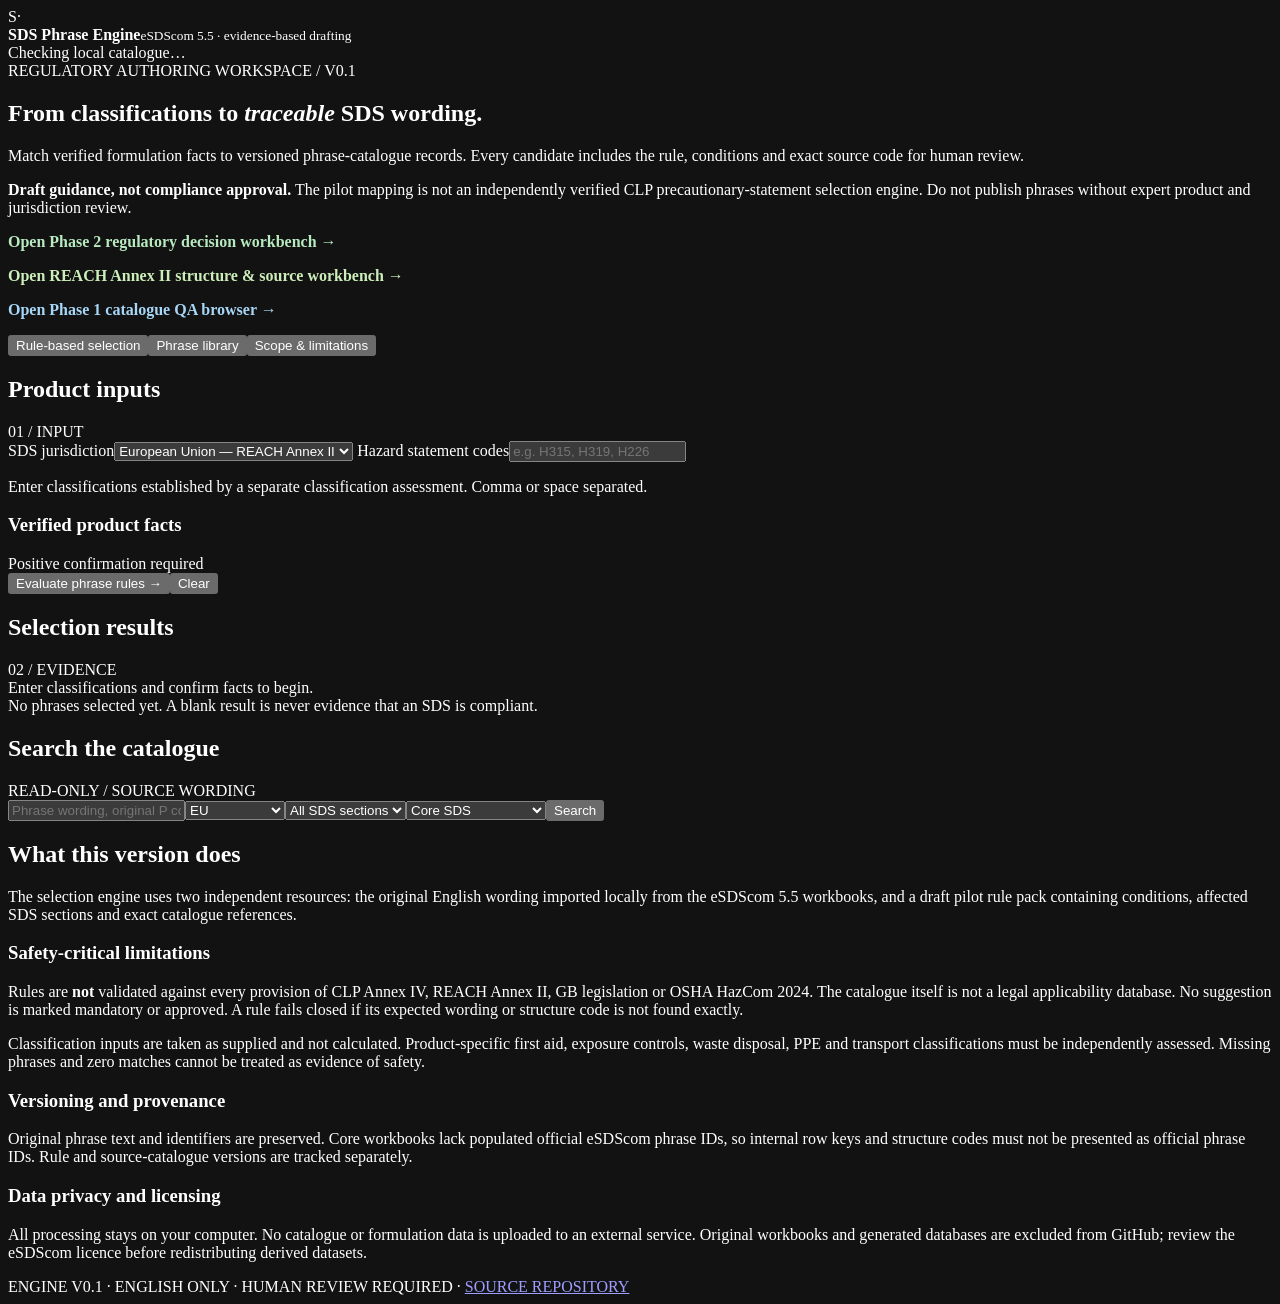
==== web/index.html @ 9d86aad4 "Expand curated SDS phrase recommendations from 21 to 105 with source and evidence checks" ====
<!doctype html>
<html lang="en">
<head><meta charset="utf-8"><meta name="viewport" content="width=device-width, initial-scale=1"><meta name="color-scheme" content="dark"><title>SDS Phrase Engine</title><link rel="stylesheet" href="/styles.css"><script src="/app.js" defer></script></head>
<body><div class="shell">
<header class="topbar"><div class="brand"><div class="logo">S<span>·</span></div><div><strong>SDS Phrase Engine</strong><small>eSDScom 5.5 · evidence-based drafting</small></div></div><div class="pill" id="databaseStatus">Checking local catalogue…</div></header>
<main>
<section class="intro"><div class="eyebrow">REGULATORY AUTHORING WORKSPACE / V0.1</div>
<h1>From classifications to <em>traceable</em> SDS wording.</h1>
<p>Match verified formulation facts to versioned phrase-catalogue records. Every candidate includes the rule, conditions and exact source code for human review.</p>
<div class="warning"><strong>Draft guidance, not compliance approval.</strong> The pilot mapping is not an independently verified CLP precautionary-statement selection engine. Do not publish phrases without expert product and jurisdiction review.</div></section>
<p><a href="/regulatory.html" style="color:#b8eabf;font-weight:700;text-decoration:none">Open Phase 2 regulatory decision workbench →</a></p>
<p><a href="/reach.html" style="color:#cceeba;font-weight:700;text-decoration:none">Open REACH Annex II structure &amp; source workbench →</a></p>
<p><a href="/catalogue.html" style="color:#a7d6f6;font-weight:700;text-decoration:none">Open Phase 1 catalogue QA browser →</a></p>
      <nav class="tabs" aria-label="Workspace"><button class="tab active" data-target="select" type="button">Rule-based selection</button><button class="tab" data-target="library" type="button">Phrase library</button><button class="tab" data-target="method" type="button">Scope &amp; limitations</button></nav>
<section id="select" class="view active"><div class="split">
<form id="selectionForm" class="panel"><div class="panel-head"><h2>Product inputs</h2><span class="step">01 / INPUT</span></div>
<label for="jurisdiction">SDS jurisdiction</label><select id="jurisdiction"><option value="EU">European Union — REACH Annex II</option><option value="GB">Great Britain — UK REACH</option><option value="US">United States — OSHA HazCom</option></select>
<label for="hazards">Hazard statement codes</label><input id="hazards" type="text" placeholder="e.g. H315, H319, H226" autocomplete="off"><p class="hint">Enter classifications established by a separate classification assessment. Comma or space separated.</p>
<div class="subhead"><h3>Verified product facts</h3><span>Positive confirmation required</span></div><div id="factList" class="fact-list"></div>
<div class="form-actions"><button type="submit" class="primary">Evaluate phrase rules →</button><button type="button" class="secondary" id="clearInputs">Clear</button></div></form>
<div class="panel results"><div class="panel-head"><h2>Selection results</h2><span class="step">02 / EVIDENCE</span></div><div id="evaluationStats" class="stats"><span>Enter classifications and confirm facts to begin.</span></div><div id="evaluationResults" aria-live="polite" class="results-list"><div class="empty">No phrases selected yet. A blank result is never evidence that an SDS is compliant.</div></div></div>
</div></section>
<section id="library" class="view"><div class="panel"><div class="panel-head"><h2>Search the catalogue</h2><span class="step">READ-ONLY / SOURCE WORDING</span></div>
<form id="searchForm" class="filters"><input id="searchQuery" placeholder="Phrase wording, original P code, structure code…" aria-label="Phrase search"><select id="searchJurisdiction" aria-label="Jurisdiction"><option value="EU">EU</option><option value="GB">GB</option><option value="US">US</option><option value="ALL">All structures</option></select><select id="searchSection" aria-label="SDS section"><option value="">All SDS sections</option></select><select id="searchCollection" aria-label="Collection"><option value="Core">Core SDS</option><option value="ExpoScenario">Exposure scenarios</option><option value="ALL">Both</option></select><button type="submit" class="primary">Search</button></form><div id="searchResults" class="results-list" aria-live="polite"></div></div></section>
<section id="method" class="view"><div class="panel prose">
<h2>What this version does</h2><p>The selection engine uses two independent resources: the original English wording imported locally from the eSDScom 5.5 workbooks, and a draft pilot rule pack containing conditions, affected SDS sections and exact catalogue references.</p>
<h3>Safety-critical limitations</h3><p>Rules are <strong>not</strong> validated against every provision of CLP Annex IV, REACH Annex II, GB legislation or OSHA HazCom 2024. The catalogue itself is not a legal applicability database. No suggestion is marked mandatory or approved. A rule fails closed if its expected wording or structure code is not found exactly.</p><p>Classification inputs are taken as supplied and not calculated. Product-specific first aid, exposure controls, waste disposal, PPE and transport classifications must be independently assessed. Missing phrases and zero matches cannot be treated as evidence of safety.</p>
<h3>Versioning and provenance</h3><p>Original phrase text and identifiers are preserved. Core workbooks lack populated official eSDScom phrase IDs, so internal row keys and structure codes must not be presented as official phrase IDs. Rule and source-catalogue versions are tracked separately.</p>
<h3>Data privacy and licensing</h3><p>All processing stays on your computer. No catalogue or formulation data is uploaded to an external service. Original workbooks and generated databases are excluded from GitHub; review the eSDScom licence before redistributing derived datasets.</p></div></section>
</main><footer>ENGINE V0.1 · ENGLISH ONLY · HUMAN REVIEW REQUIRED · <a href="https://github.com/ConorTttttt/SDS-Phrases" target="_blank" rel="noopener">SOURCE REPOSITORY</a></footer>
</div></body></html>
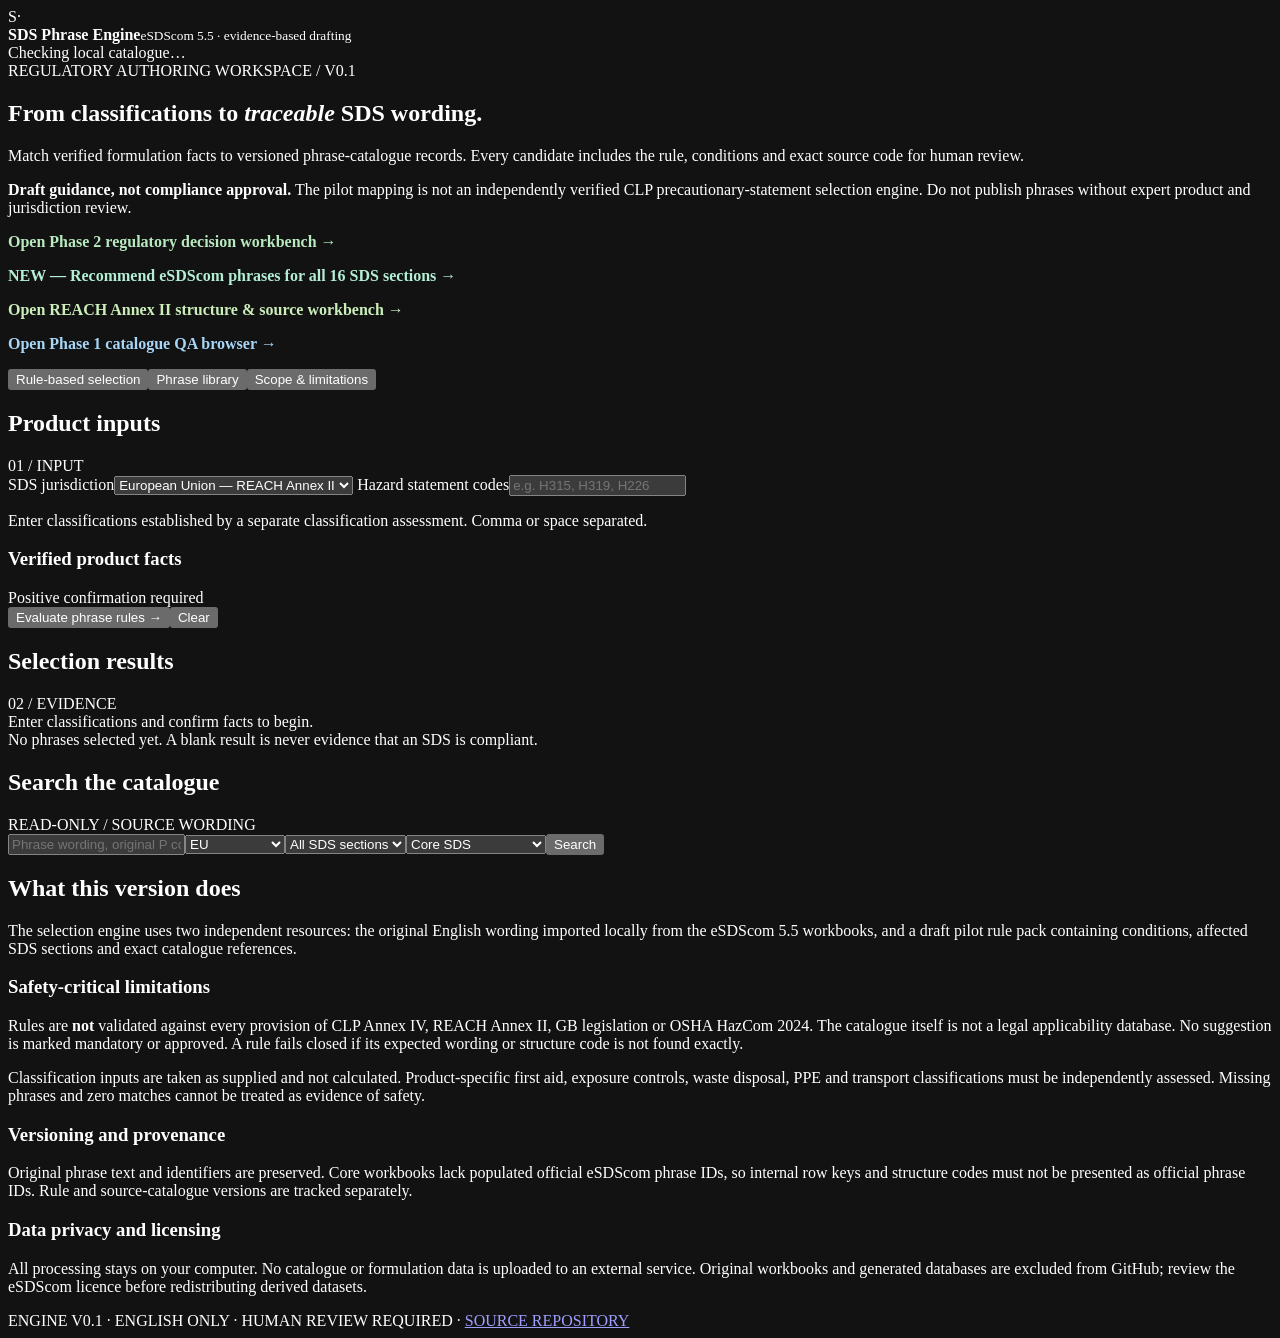
==== commit cd684e21: "Restore existing Phase 2 server routes and source verifier in expanded phrase branch" ====
--- a/web/index.html
+++ b/web/index.html
@@ -9,6 +9,7 @@
 <p>Match verified formulation facts to versioned phrase-catalogue records. Every candidate includes the rule, conditions and exact source code for human review.</p>
 <div class="warning"><strong>Draft guidance, not compliance approval.</strong> The pilot mapping is not an independently verified CLP precautionary-statement selection engine. Do not publish phrases without expert product and jurisdiction review.</div></section>
 <p><a href="/regulatory.html" style="color:#b8eabf;font-weight:700;text-decoration:none">Open Phase 2 regulatory decision workbench →</a></p>
+<p><a href="/section_recommendations.html" style="color:#b3efd4;font-weight:700;text-decoration:none">NEW — Recommend eSDScom phrases for all 16 SDS sections →</a></p>
 <p><a href="/reach.html" style="color:#cceeba;font-weight:700;text-decoration:none">Open REACH Annex II structure &amp; source workbench →</a></p>
 <p><a href="/catalogue.html" style="color:#a7d6f6;font-weight:700;text-decoration:none">Open Phase 1 catalogue QA browser →</a></p>
       <nav class="tabs" aria-label="Workspace"><button class="tab active" data-target="select" type="button">Rule-based selection</button><button class="tab" data-target="library" type="button">Phrase library</button><button class="tab" data-target="method" type="button">Scope &amp; limitations</button></nav>
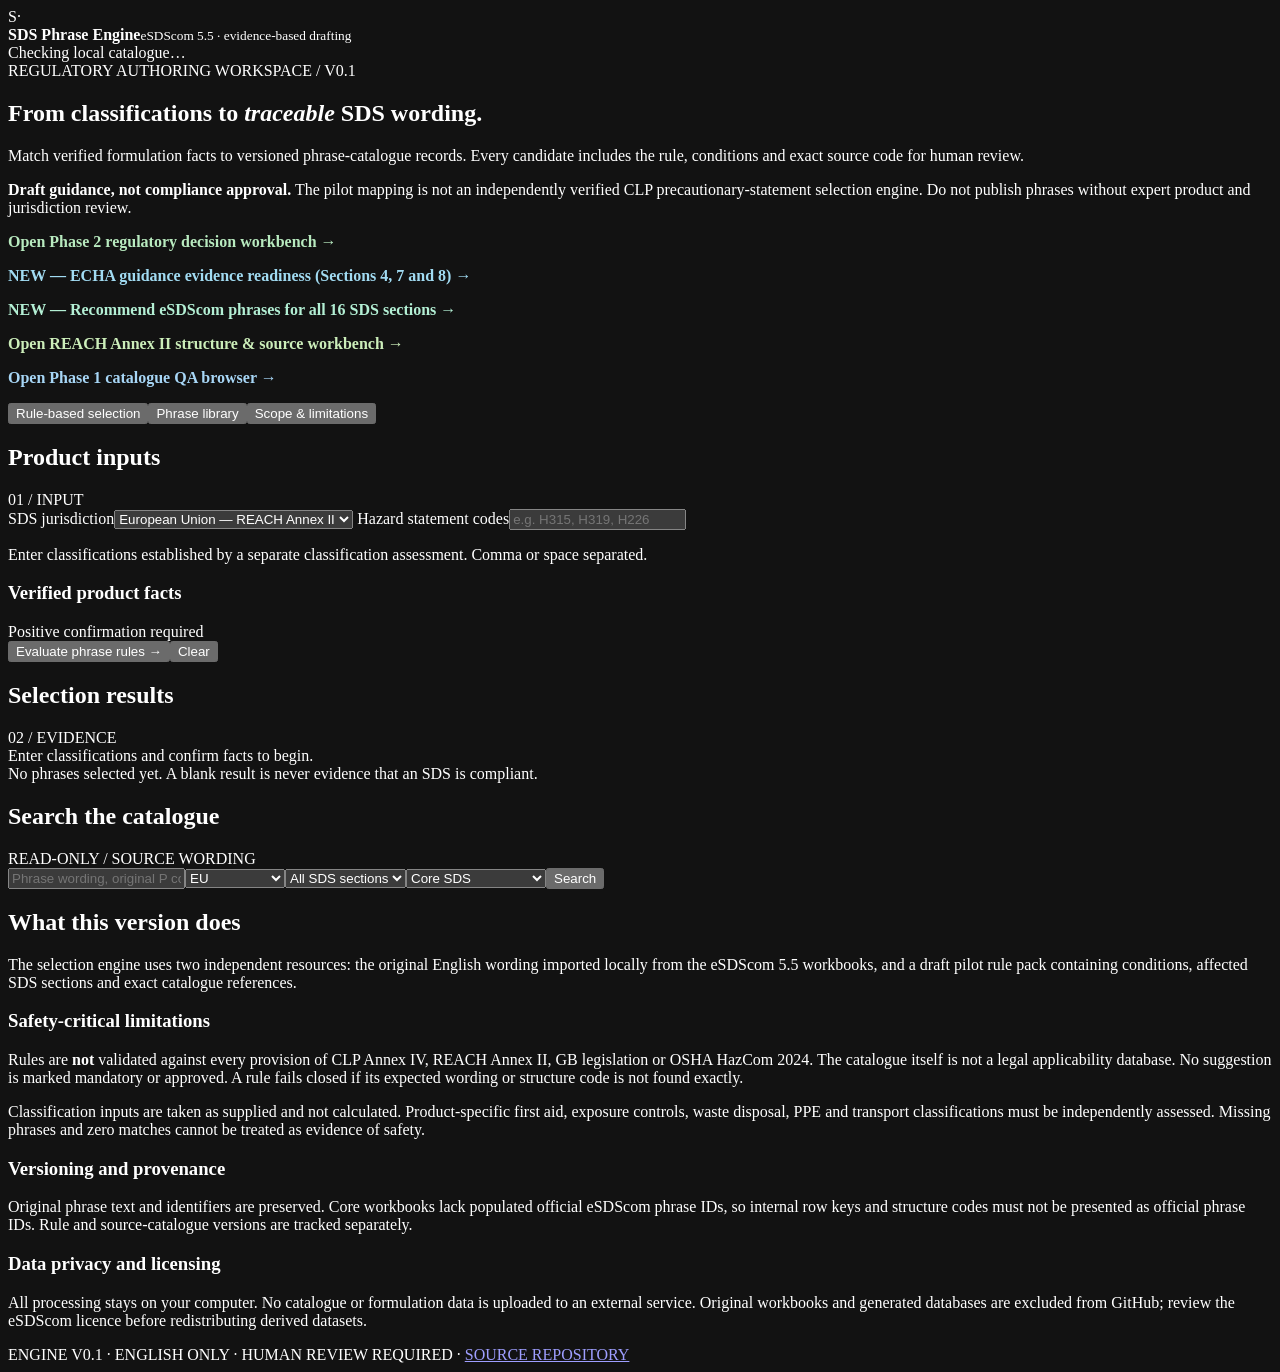
==== commit d8c1b498: "Verify ECHA original SDS guidance PDF and add source-linked evidence readiness pilot for sections 4 " ====
--- a/web/index.html
+++ b/web/index.html
@@ -9,6 +9,7 @@
 <p>Match verified formulation facts to versioned phrase-catalogue records. Every candidate includes the rule, conditions and exact source code for human review.</p>
 <div class="warning"><strong>Draft guidance, not compliance approval.</strong> The pilot mapping is not an independently verified CLP precautionary-statement selection engine. Do not publish phrases without expert product and jurisdiction review.</div></section>
 <p><a href="/regulatory.html" style="color:#b8eabf;font-weight:700;text-decoration:none">Open Phase 2 regulatory decision workbench →</a></p>
+<p><a href="/readiness.html" style="color:#a1dbf2;font-weight:700;text-decoration:none">NEW — ECHA guidance evidence readiness (Sections 4, 7 and 8) →</a></p>
 <p><a href="/section_recommendations.html" style="color:#b3efd4;font-weight:700;text-decoration:none">NEW — Recommend eSDScom phrases for all 16 SDS sections →</a></p>
 <p><a href="/reach.html" style="color:#cceeba;font-weight:700;text-decoration:none">Open REACH Annex II structure &amp; source workbench →</a></p>
 <p><a href="/catalogue.html" style="color:#a7d6f6;font-weight:700;text-decoration:none">Open Phase 1 catalogue QA browser →</a></p>
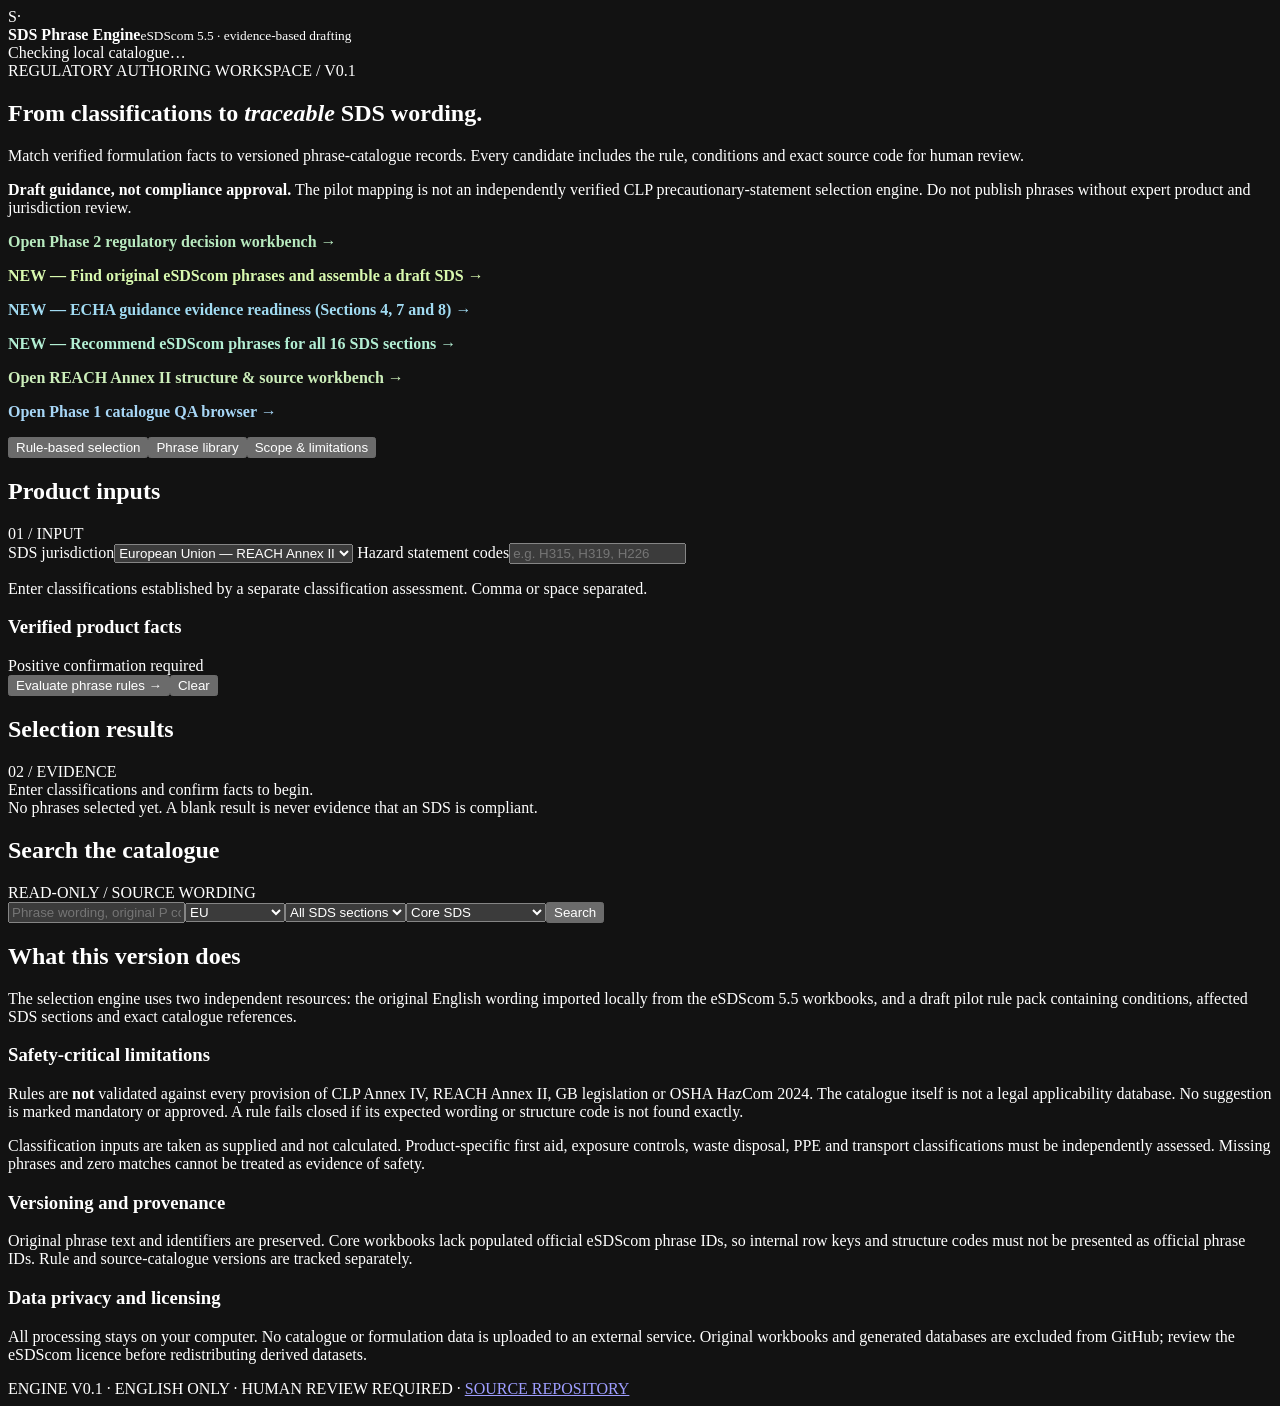
==== commit 3d626db9: "Build direct eSDScom phrase finder and local draft selection across all 16 SDS sections" ====
--- a/web/index.html
+++ b/web/index.html
@@ -9,6 +9,7 @@
 <p>Match verified formulation facts to versioned phrase-catalogue records. Every candidate includes the rule, conditions and exact source code for human review.</p>
 <div class="warning"><strong>Draft guidance, not compliance approval.</strong> The pilot mapping is not an independently verified CLP precautionary-statement selection engine. Do not publish phrases without expert product and jurisdiction review.</div></section>
 <p><a href="/regulatory.html" style="color:#b8eabf;font-weight:700;text-decoration:none">Open Phase 2 regulatory decision workbench →</a></p>
+<p><a href="/phrase_finder.html" style="color:#d8f9af;font-weight:800;text-decoration:none">NEW — Find original eSDScom phrases and assemble a draft SDS →</a></p>
 <p><a href="/readiness.html" style="color:#a1dbf2;font-weight:700;text-decoration:none">NEW — ECHA guidance evidence readiness (Sections 4, 7 and 8) →</a></p>
 <p><a href="/section_recommendations.html" style="color:#b3efd4;font-weight:700;text-decoration:none">NEW — Recommend eSDScom phrases for all 16 SDS sections →</a></p>
 <p><a href="/reach.html" style="color:#cceeba;font-weight:700;text-decoration:none">Open REACH Annex II structure &amp; source workbench →</a></p>
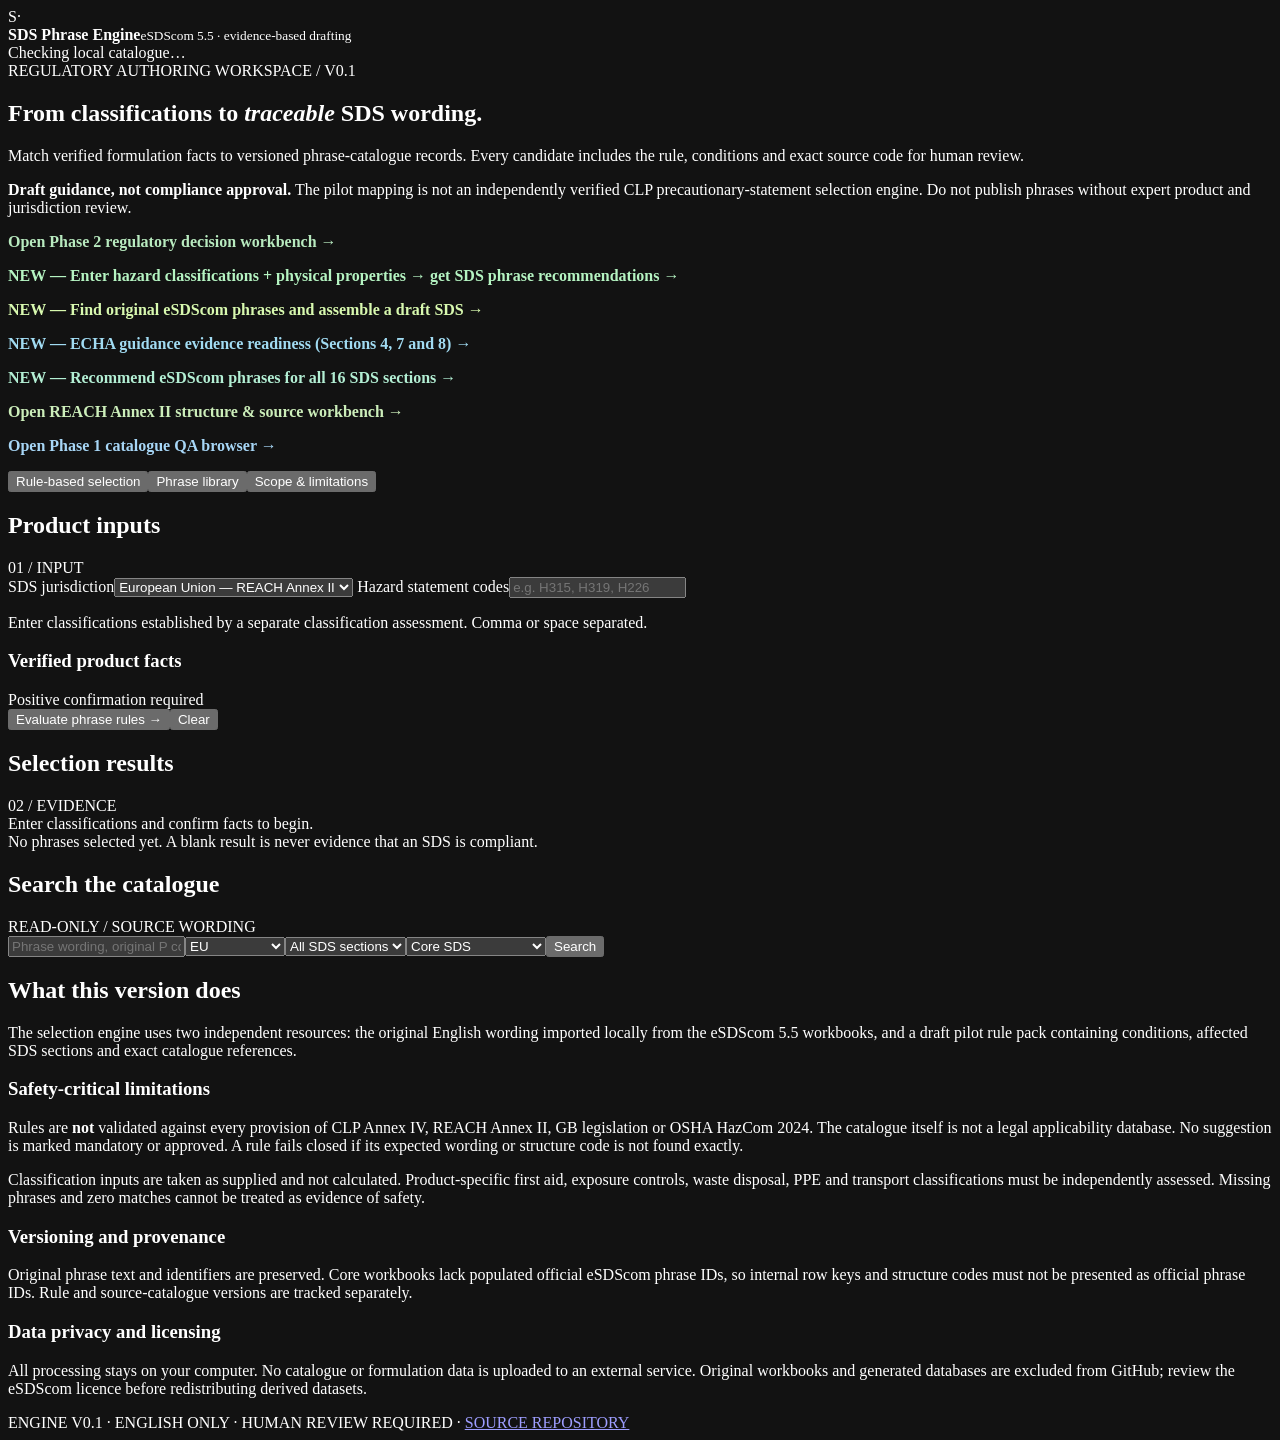
==== commit 48c5c4d5: "Add hazard and physical property driven SDS phrase recommendations across 16 sections" ====
--- a/web/index.html
+++ b/web/index.html
@@ -9,6 +9,7 @@
 <p>Match verified formulation facts to versioned phrase-catalogue records. Every candidate includes the rule, conditions and exact source code for human review.</p>
 <div class="warning"><strong>Draft guidance, not compliance approval.</strong> The pilot mapping is not an independently verified CLP precautionary-statement selection engine. Do not publish phrases without expert product and jurisdiction review.</div></section>
 <p><a href="/regulatory.html" style="color:#b8eabf;font-weight:700;text-decoration:none">Open Phase 2 regulatory decision workbench →</a></p>
+<p><a href="/profile_recommendations.html" style="color:#b5f4c2;font-weight:800;text-decoration:none">NEW — Enter hazard classifications + physical properties → get SDS phrase recommendations →</a></p>
 <p><a href="/phrase_finder.html" style="color:#d8f9af;font-weight:800;text-decoration:none">NEW — Find original eSDScom phrases and assemble a draft SDS →</a></p>
 <p><a href="/readiness.html" style="color:#a1dbf2;font-weight:700;text-decoration:none">NEW — ECHA guidance evidence readiness (Sections 4, 7 and 8) →</a></p>
 <p><a href="/section_recommendations.html" style="color:#b3efd4;font-weight:700;text-decoration:none">NEW — Recommend eSDScom phrases for all 16 SDS sections →</a></p>
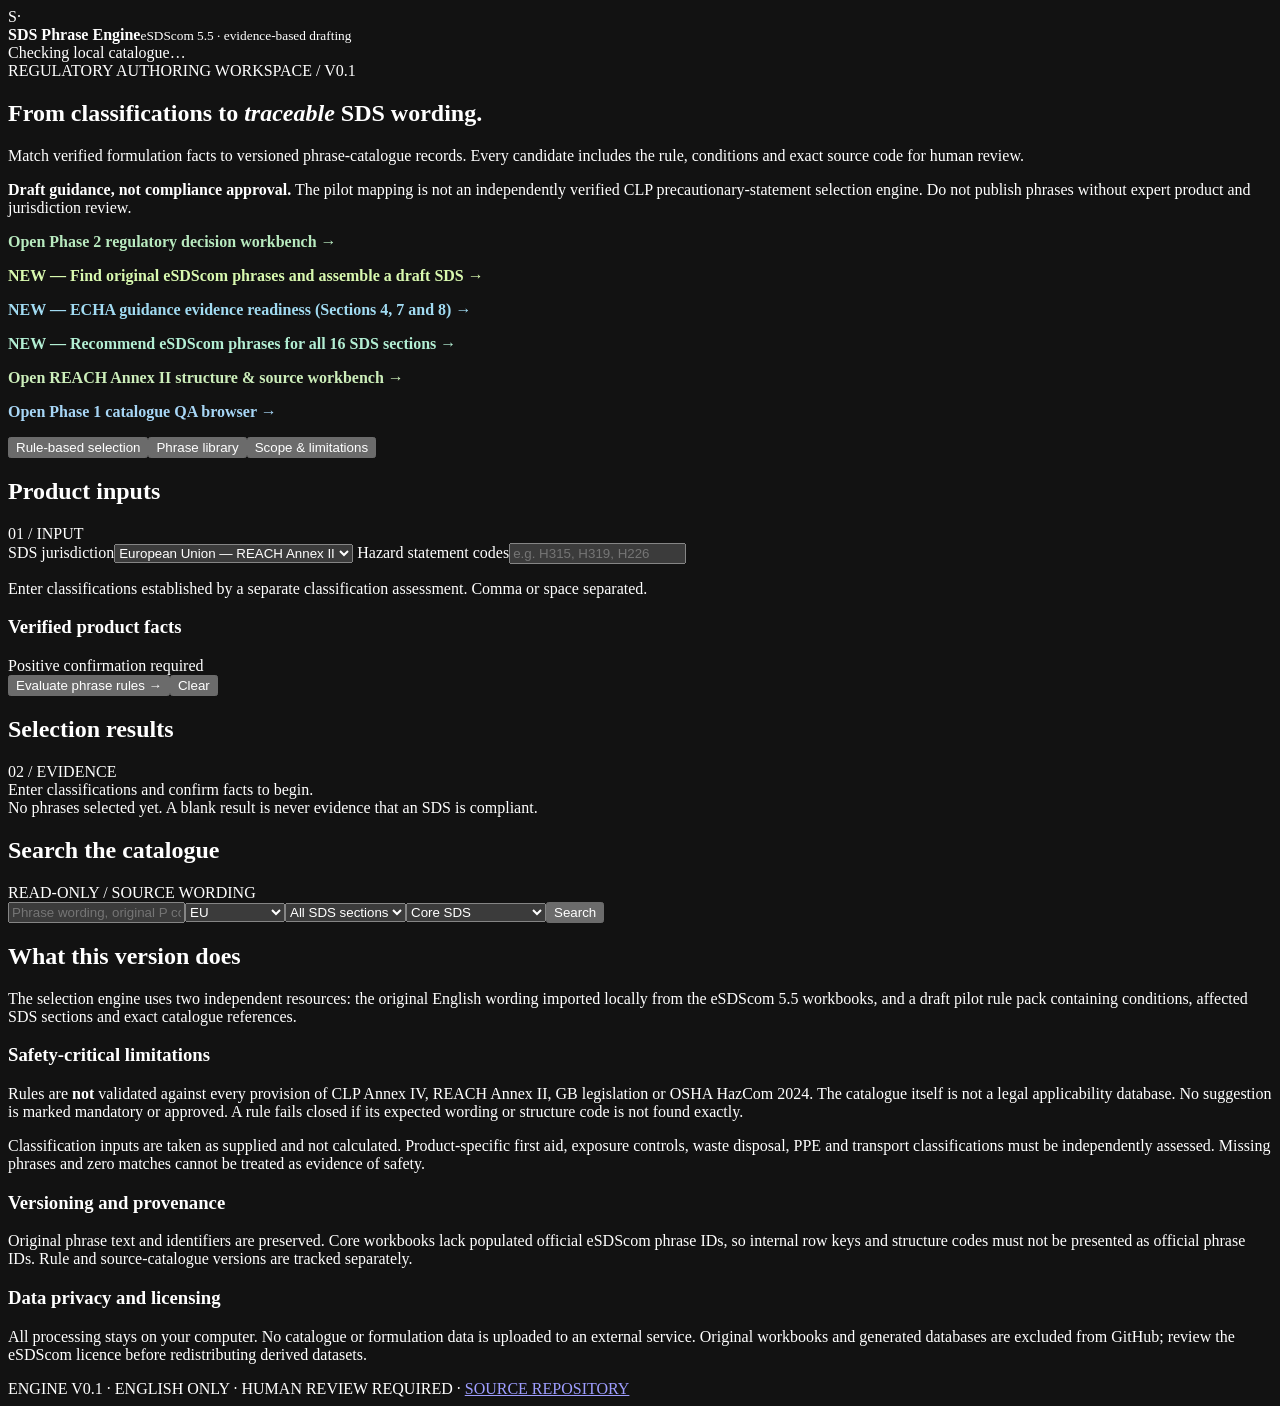
==== commit a6e329f8: "Add source-pinned chemical family phrase suggestions for ten product families" ====
--- a/web/index.html
+++ b/web/index.html
@@ -9,7 +9,6 @@
 <p>Match verified formulation facts to versioned phrase-catalogue records. Every candidate includes the rule, conditions and exact source code for human review.</p>
 <div class="warning"><strong>Draft guidance, not compliance approval.</strong> The pilot mapping is not an independently verified CLP precautionary-statement selection engine. Do not publish phrases without expert product and jurisdiction review.</div></section>
 <p><a href="/regulatory.html" style="color:#b8eabf;font-weight:700;text-decoration:none">Open Phase 2 regulatory decision workbench →</a></p>
-<p><a href="/profile_recommendations.html" style="color:#b5f4c2;font-weight:800;text-decoration:none">NEW — Enter hazard classifications + physical properties → get SDS phrase recommendations →</a></p>
 <p><a href="/phrase_finder.html" style="color:#d8f9af;font-weight:800;text-decoration:none">NEW — Find original eSDScom phrases and assemble a draft SDS →</a></p>
 <p><a href="/readiness.html" style="color:#a1dbf2;font-weight:700;text-decoration:none">NEW — ECHA guidance evidence readiness (Sections 4, 7 and 8) →</a></p>
 <p><a href="/section_recommendations.html" style="color:#b3efd4;font-weight:700;text-decoration:none">NEW — Recommend eSDScom phrases for all 16 SDS sections →</a></p>
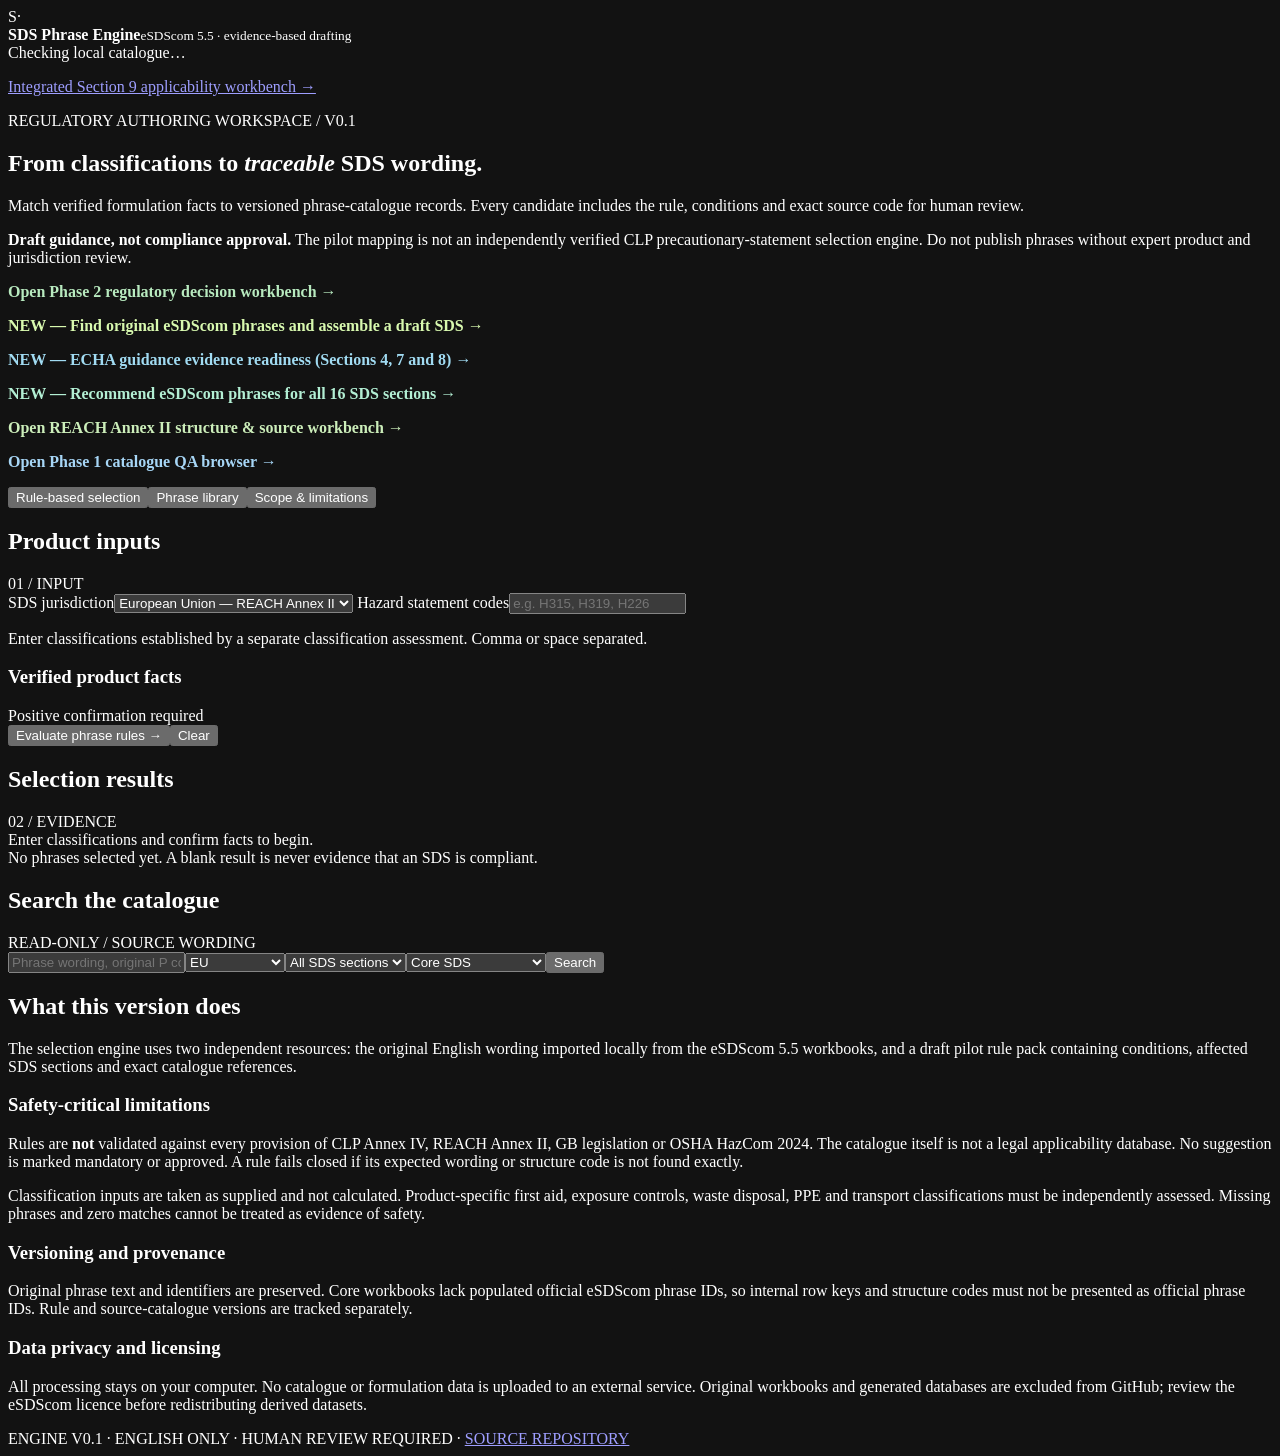
==== commit f5eee77d: "Integrate pinned EU_SDS Section 9 workbench with unknown-input guard" ====
--- a/web/index.html
+++ b/web/index.html
@@ -4,6 +4,7 @@
 <body><div class="shell">
 <header class="topbar"><div class="brand"><div class="logo">S<span>·</span></div><div><strong>SDS Phrase Engine</strong><small>eSDScom 5.5 · evidence-based drafting</small></div></div><div class="pill" id="databaseStatus">Checking local catalogue…</div></header>
 <main>
+<p><a href="/section9-workspace.html">Integrated Section 9 applicability workbench →</a></p>
 <section class="intro"><div class="eyebrow">REGULATORY AUTHORING WORKSPACE / V0.1</div>
 <h1>From classifications to <em>traceable</em> SDS wording.</h1>
 <p>Match verified formulation facts to versioned phrase-catalogue records. Every candidate includes the rule, conditions and exact source code for human review.</p>
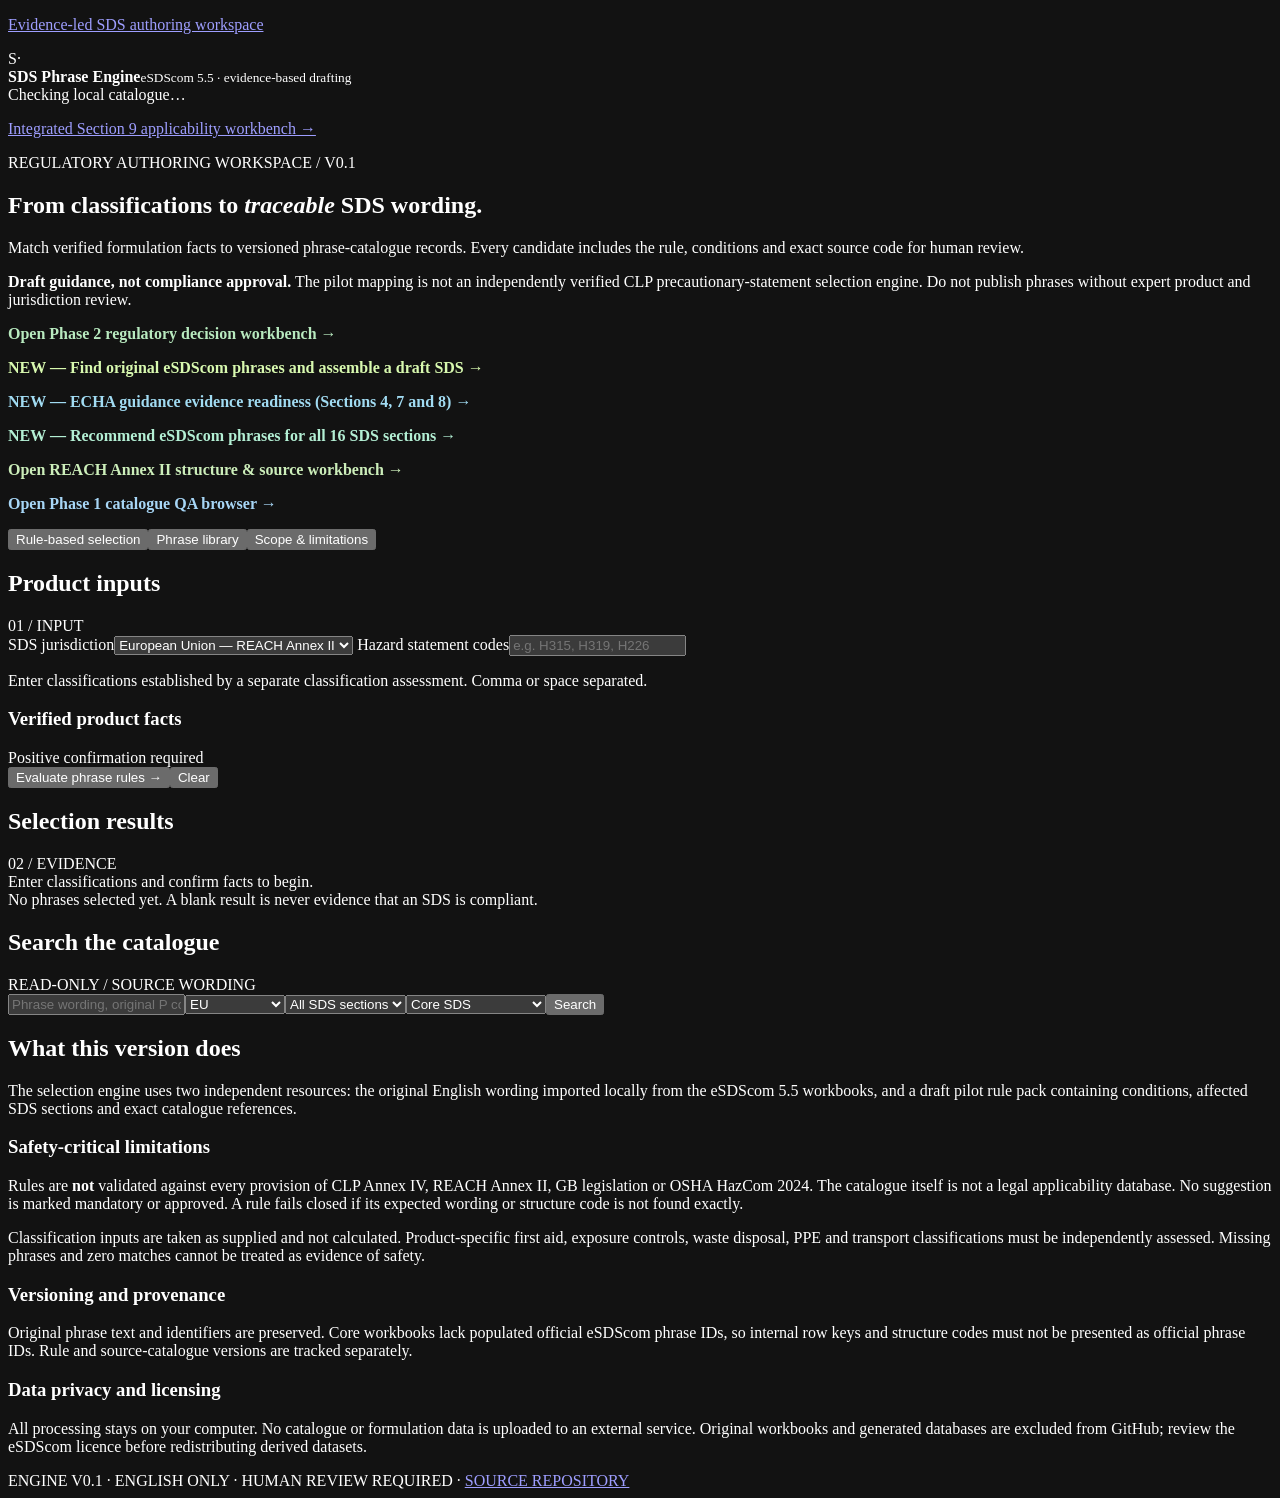
==== commit 22b388fb: "Add local evidence-led SDS authoring workspace, controlled phrases and draft review gates" ====
--- a/web/index.html
+++ b/web/index.html
@@ -1,7 +1,8 @@
 <!doctype html>
 <html lang="en">
 <head><meta charset="utf-8"><meta name="viewport" content="width=device-width, initial-scale=1"><meta name="color-scheme" content="dark"><title>SDS Phrase Engine</title><link rel="stylesheet" href="/styles.css"><script src="/app.js" defer></script></head>
-<body><div class="shell">
+<body>
+<p><a href="/authoring.html">Evidence-led SDS authoring workspace</a></p><div class="shell">
 <header class="topbar"><div class="brand"><div class="logo">S<span>·</span></div><div><strong>SDS Phrase Engine</strong><small>eSDScom 5.5 · evidence-based drafting</small></div></div><div class="pill" id="databaseStatus">Checking local catalogue…</div></header>
 <main>
 <p><a href="/section9-workspace.html">Integrated Section 9 applicability workbench →</a></p>
